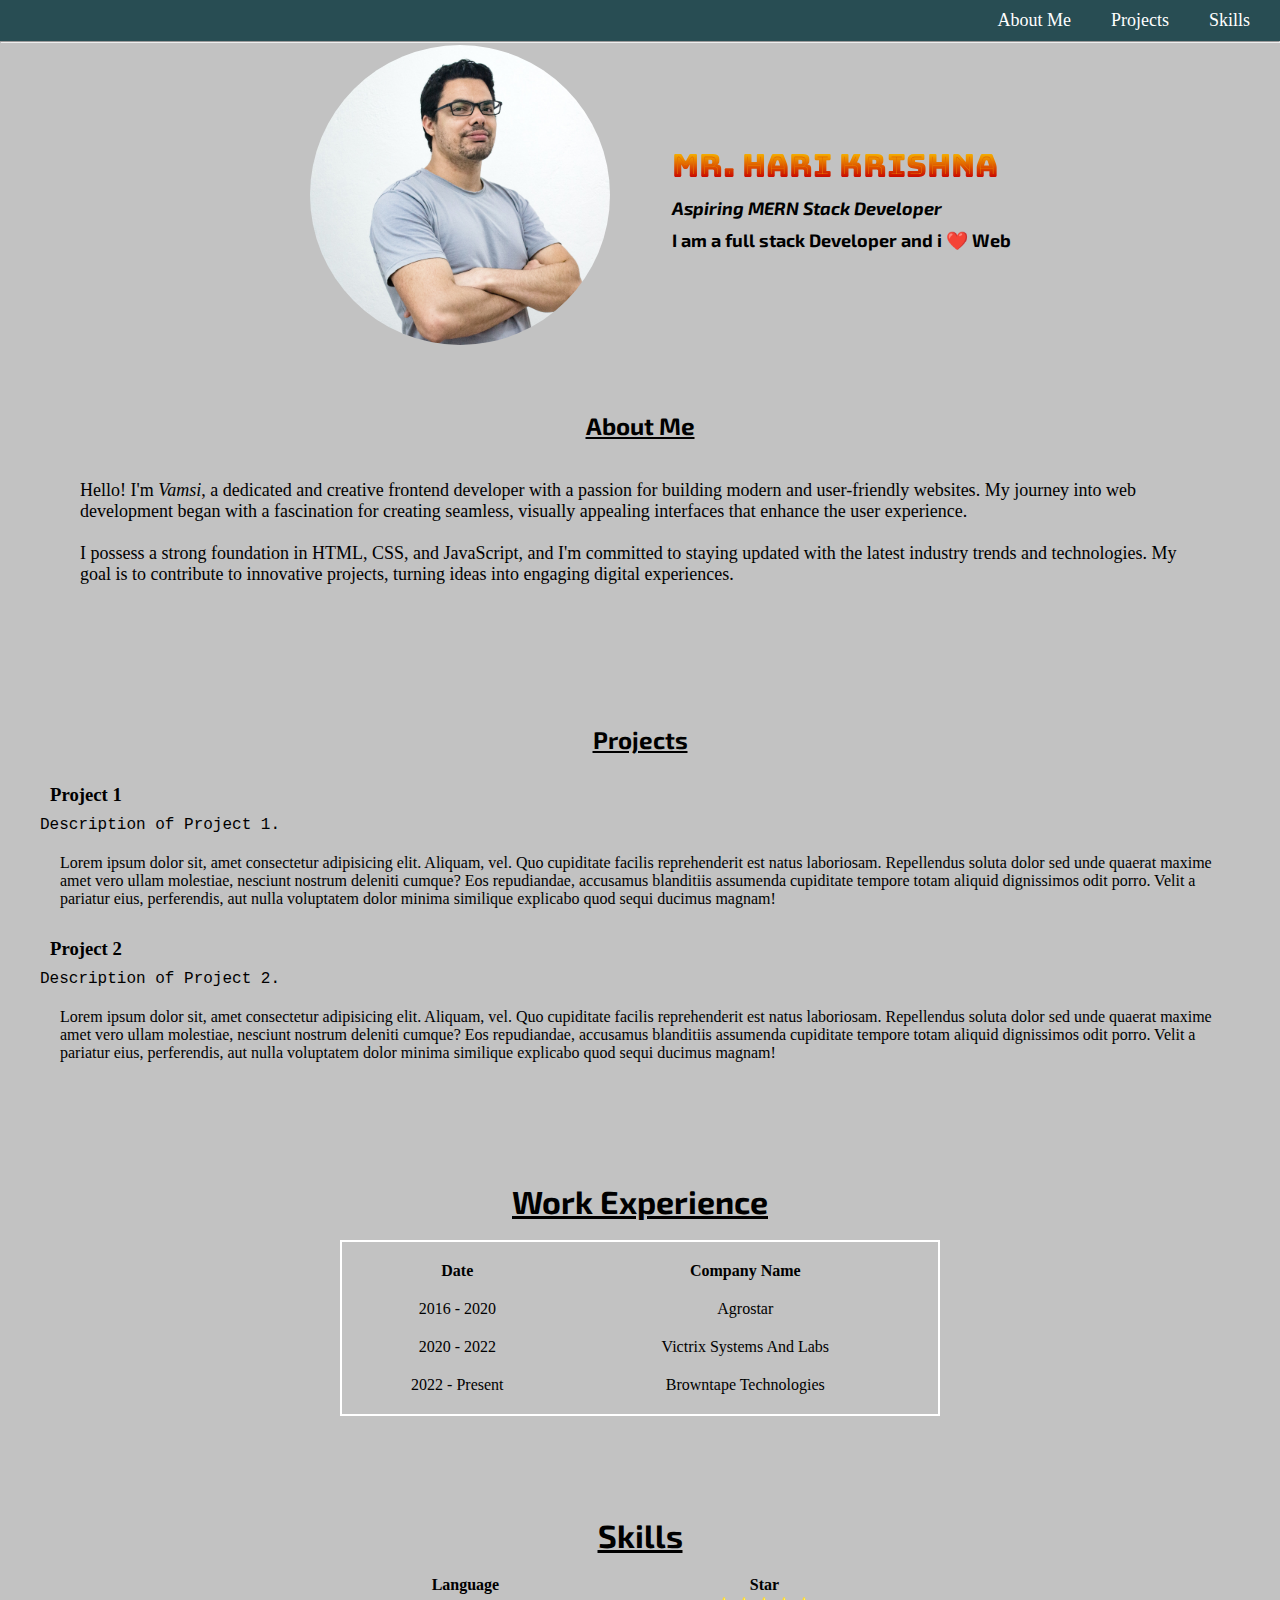
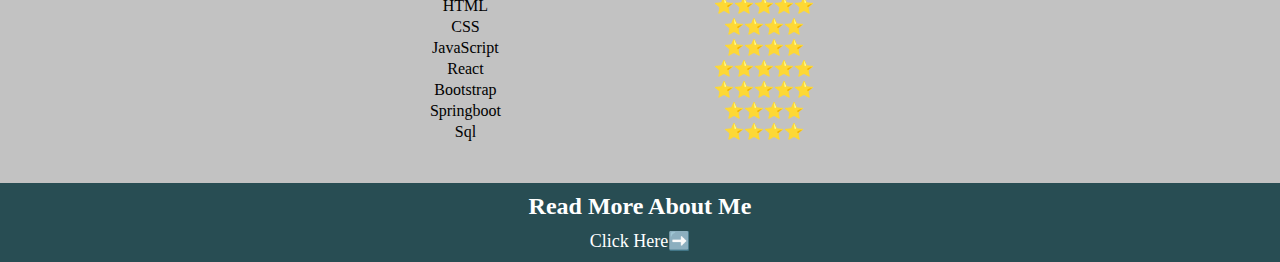
==== index.html @ 7fc8691b "first commit" ====
<!DOCTYPE html>
<html lang="en">
  <head>
    <meta charset="UTF-8" />
    <meta name="viewport" content="width=device-width, initial-scale=1.0" />
    <title>Portfolio</title>
    <!-- link your css here  -->
    <link rel="stylesheet" href="./style.css" />
  </head>
  <body>
    <!-- navbar -->
    <nav class="navbar">
      <a href="#about">About Me</a>
      <a href="#projects">Projects</a>
      <a href="#skills-section">Skills</a>
    </nav>
    <hr />
    <!--1- header section  -->
    <header class="header-section">
      <table class="top-section-table">
        <!-- this is a row  -->
        <tr>
          <!-- here is the data  -->
          <td>
            <!-- here we will post the image  -->
            <img
              src="./paige-cody-S0aPskfdJGY-unsplash.jpg"
              alt="my picture"
              class="dp-image"
            />
          </td>
          <!-- some more data about bunny name, job profile  -->
          <td>
            <h1 class="name">Mr. Hari Krishna</h1>
            <h3 class="description"><em>Aspiring MERN Stack Developer</em></h3>
            <h4 class="description">
              I am a full stack Developer and i ❤️ Web
            </h4>
          </td>
        </tr>
      </table>
    </header>

    <!-- about-me -->
    <section id="about" class="about">
      <u><h2 class="about-me-heading">About Me</h2></u>
      <p class="about-me-paragraph">
        Hello! I'm <strong><em>Vamsi</em></strong
        >, a dedicated and creative frontend developer with a passion for
        building modern and user-friendly websites. My journey into web
        development began with a fascination for creating seamless, visually
        appealing interfaces that enhance the user experience.
        <br />
        <br />
        I possess a strong foundation in HTML, CSS, and JavaScript, and I'm
        committed to staying updated with the latest industry trends and
        technologies. My goal is to contribute to innovative projects, turning
        ideas into engaging digital experiences.
      </p>
    </section>
    <!-- projects -->
    <section id="projects" class="projects">
      <u><h2 class="project-heading">Projects</h2></u>
      <h3 class="project-number">Project 1</h3>
      <p class="project-title">Description of Project 1.</p>
      <p class="project-description">
        Lorem ipsum dolor sit, amet consectetur adipisicing elit. Aliquam, vel.
        Quo cupiditate facilis reprehenderit est natus laboriosam. Repellendus
        soluta dolor sed unde quaerat maxime amet vero ullam molestiae, nesciunt
        nostrum deleniti cumque? Eos repudiandae, accusamus blanditiis assumenda
        cupiditate tempore totam aliquid dignissimos odit porro. Velit a
        pariatur eius, perferendis, aut nulla voluptatem dolor minima similique
        explicabo quod sequi ducimus magnam!
      </p>

      <h3 class="project-number">Project 2</h3>
      <p class="project-title">Description of Project 2.</p>
      <p class="project-description">
        Lorem ipsum dolor sit, amet consectetur adipisicing elit. Aliquam, vel.
        Quo cupiditate facilis reprehenderit est natus laboriosam. Repellendus
        soluta dolor sed unde quaerat maxime amet vero ullam molestiae, nesciunt
        nostrum deleniti cumque? Eos repudiandae, accusamus blanditiis assumenda
        cupiditate tempore totam aliquid dignissimos odit porro. Velit a
        pariatur eius, perferendis, aut nulla voluptatem dolor minima similique
        explicabo quod sequi ducimus magnam!
      </p>
    </section>

    <!-- 3 - Work Experience  -->
    <section id="we-section">
      <table cellspacing="20" class="work-experience">
        <u><h1 class="we-heading">Work Experience</h1></u>
        <tr>
          <th>Date</th>
          <th>Company Name</th>
        </tr>
        <tr>
          <td>2016 - 2020</td>
          <td>Agrostar</td>
        </tr>
        <tr>
          <td>2020 - 2022</td>
          <td>Victrix Systems And Labs</td>
        </tr>
        <tr>
          <td>2022 - Present</td>
          <td>Browntape Technologies</td>
        </tr>
      </table>
    </section>
    <!-- 4 -  Skill section  -->
    <section id="skills-section">
      <u><h1 class="skills-heading">Skills</h1></u>
      <table class="skills-showcase">
        <tr>
          <th>Language</th>
          <th>Star</th>
        </tr>
        <tr>
          <td>HTML</td>
          <td>⭐⭐⭐⭐⭐</td>
        </tr>
        <tr>
          <td>CSS</td>
          <td>⭐⭐⭐⭐</td>
        </tr>
        <tr>
          <td>JavaScript</td>
          <td>⭐⭐⭐⭐</td>
        </tr>
        <tr>
          <td>React</td>
          <td>⭐⭐⭐⭐⭐</td>
        </tr>
        <td>Bootstrap</td>
          <td>⭐⭐⭐⭐⭐</td>
        </tr>
        <tr>
          <td>Springboot</td>
          <td>⭐⭐⭐⭐</td>
        </tr>
        <tr>
          <td>Sql</td>
          <td>⭐⭐⭐⭐</td>
        </tr>
      </table>
    </section>
    <!-- 5- My Hobby  -->
    <div class="footer">
      <h2 class="footer-heading">Read More About Me</h2>
      <a href="./about.html">Click Here➡️</a>
    </div>
  </body>
</html>
---- style.css ----
@import url("https://fonts.googleapis.com/css2?family=Sevillana&family=Tangerine:wght@400;700&display=swap");
@import url('https://fonts.googleapis.com/css2?family=Bungee+Spice&display=swap');
@import url('https://fonts.googleapis.com/css2?family=Bungee+Spice&family=Exo+2:ital,wght@0,600;1,300&display=swap');

*{
	padding: 0;
	margin: 0;
	box-sizing: border-box;
}

/* navbar-designs */
.navbar{
	display: flex;
	flex-direction: row;
	justify-content: right;
	padding:10px;
	background-color: #284d53;
}
.navbar a{
	text-decoration: none;
	font-size: 18px;
	color: white;
	margin: auto 20px;
}


.name {
	font-family: 'Bungee Spice', sans-serif;
	font-weight: 700;
	font-style: normal;
	margin: 10px;
}
.description{
	font-family: 'Bungee Spice', sans-serif;
	font-family: 'Exo 2', sans-serif;
	font-size: 18px;
	margin: 10px;
}
.header-section{
	background-color: #c2c2c2;
}

/* dp image design */
.dp-image{
	width: 300px;
	height: auto;
	border-radius: 50%;
	aspect-ratio: 1;
	object-fit: cover;
	margin: auto 50px;
}
/* top-section */
.top-section-table{
	display: flex;
	justify-content: center;
}
img {
    border-radius: 40px;
}
/* about-me */
.about{
	background-color: #c2c2c2;
	padding: 40px;
	font-weight: 100;
}
.about-me-heading{
	text-align: center;
	font-family: 'Bungee Spice', sans-serif;
	font-family: 'Exo 2', sans-serif;
	margin: 20px;
	
}
.about-me-paragraph{
	padding: 20px;
	margin: 20px;
	font-size: 18px;
}

/* projects */
.projects{
		background-color: #c2c2c2;
		padding: 40px;
		font-weight: 100;
}
.project-heading{
	text-align: center;
	font-family: 'Bungee Spice', sans-serif;
	font-family: 'Exo 2', sans-serif;
	margin: 20px;
}
.project-number{
	padding: 10px;
	font-weight: bold;
}
.project-title{
	font-family: 'Courier New', Courier, monospace;
}
.project-description{
	padding: 20px;
	font-size: 16px;
}

/* work experience */
#we-section{
	background-color: #c2c2c2;
	padding: 40px;
	font-weight: 100;
}
.we-heading{
	text-align: center;
	font-family: 'Bungee Spice', sans-serif;
	font-family: 'Exo 2', sans-serif;
	margin: 20px;
}
.work-experience{
	border: 2px solid white;
	width: 50%;
	text-align: center;
	margin: 0 auto ;
}

/* skills-section */
#skills-section{
	background-color: #c2c2c2;
	padding: 40px;
	font-weight: 100;
}
.skills-heading{
	text-align: center;
	font-family: 'Bungee Spice', sans-serif;
	font-family: 'Exo 2', sans-serif;
	margin: 20px;
}
.skills-showcase{
	width: 50%;
	text-align: center;
	margin: 0 auto;
}

/* footer */
.footer{
	background-color: #284d53;
	text-align: center;
	padding: 10px;
}
.footer a{
	text-decoration: none;
	color: white;
	font-size: 18px;
	display: block;
	margin-top:10px;
}
.footer-heading{
	color: white;
}


/* about-page  css*/
.about-page-body{
	background-color: #c2c2c2;
}
.myhobbies-heading{
	text-align: center;
	font-family: 'Bungee Spice', sans-serif;
	font-family: 'Exo 2', sans-serif;
	margin: 10px;
	color: white;
}
.myhobbies-info{
	text-align: center;
}
.about-page-books{
	text-align: center;
	font-family: 'Bungee Spice', sans-serif;
	font-family: 'Exo 2', sans-serif;
	margin: 10px;
	color: white;
}
.myhobbies-book-desc{
	text-align: center;
}
.back{
	text-decoration: none;
	color: white;
	font-size: 18px;
	}
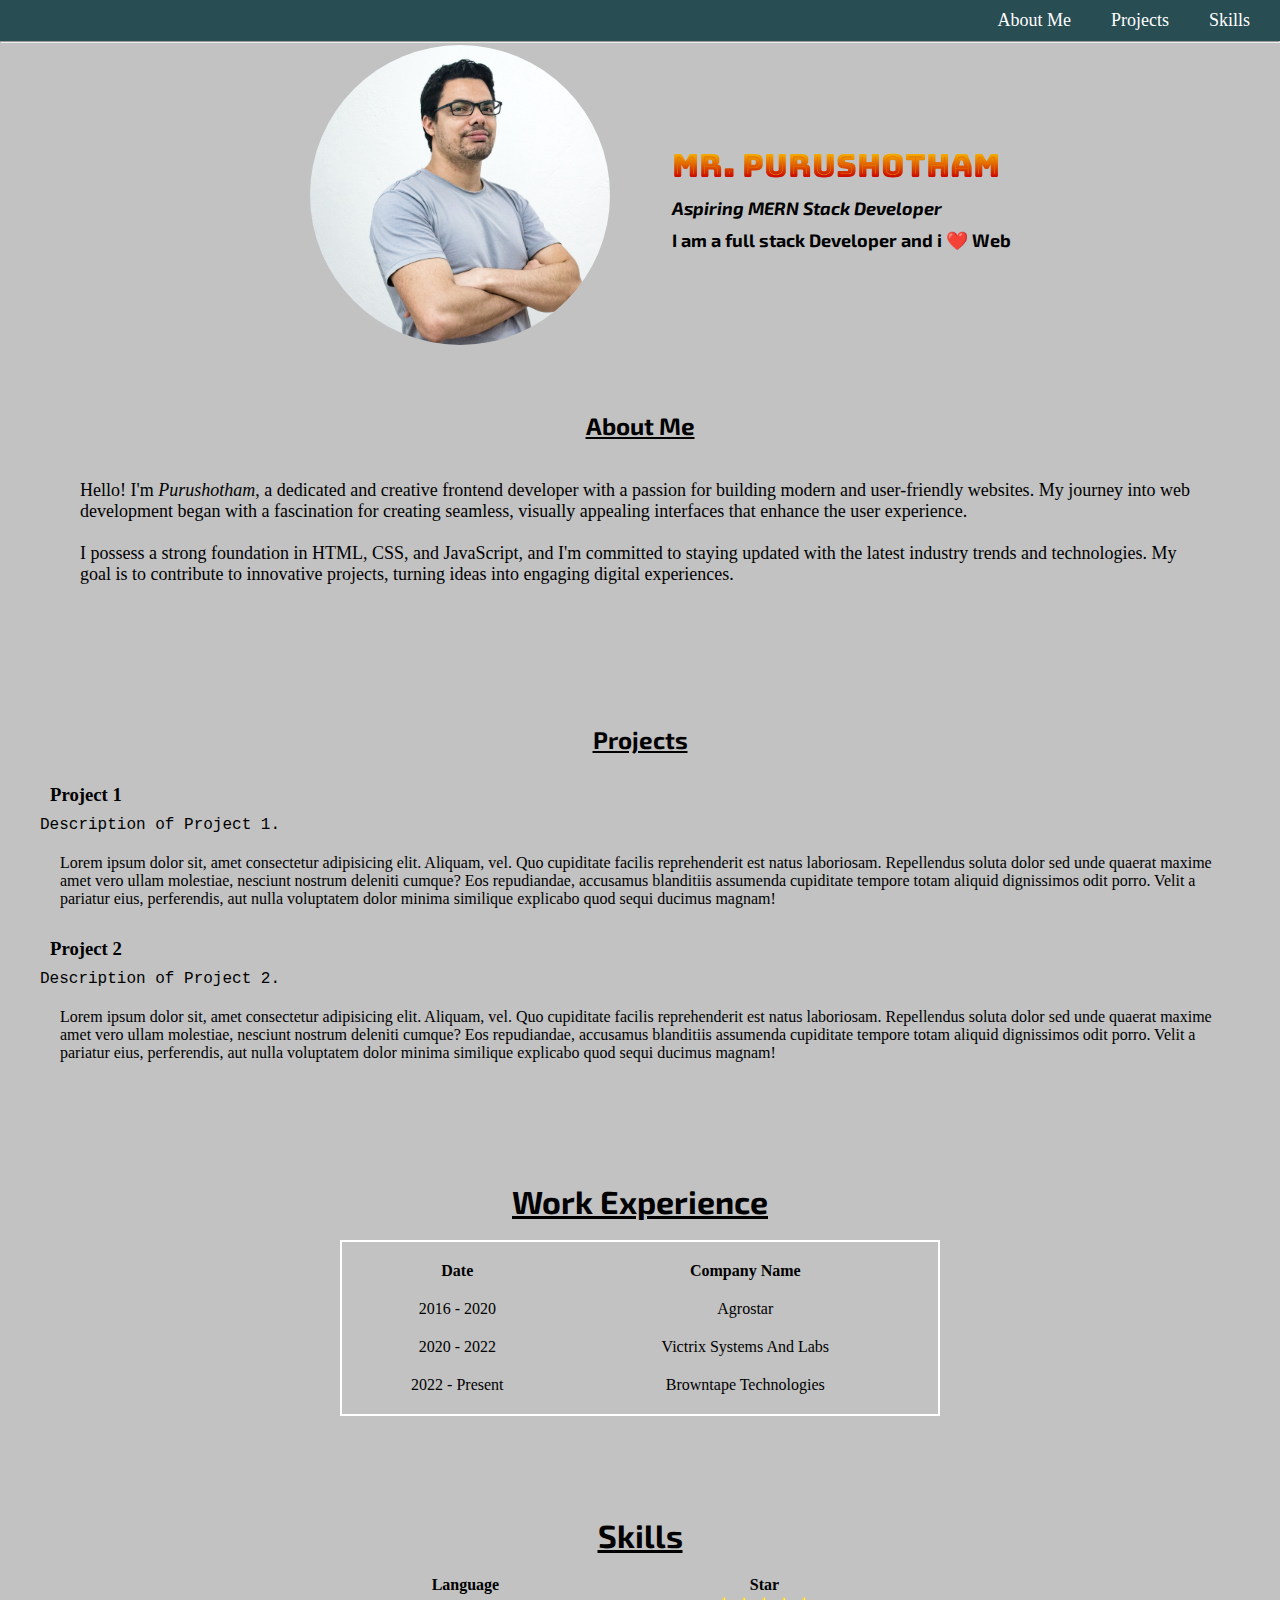
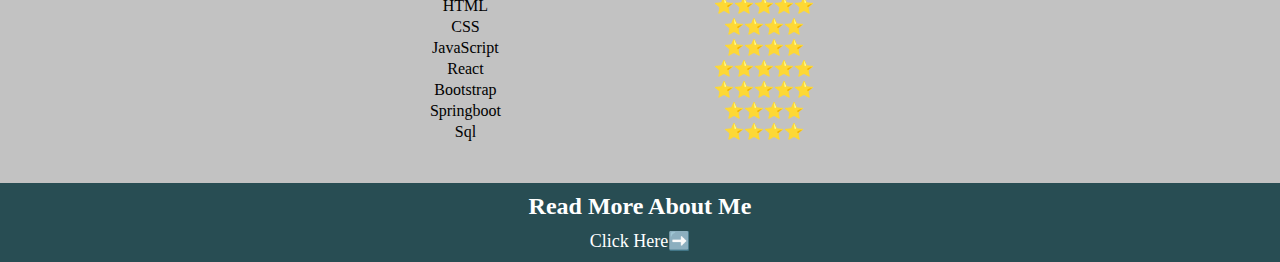
==== commit 066f8774: "first commit" ====
--- a/index.html
+++ b/index.html
@@ -31,7 +31,7 @@
           </td>
           <!-- some more data about bunny name, job profile  -->
           <td>
-            <h1 class="name">Mr. Hari Krishna</h1>
+            <h1 class="name">Mr. Purushotham</h1>
             <h3 class="description"><em>Aspiring MERN Stack Developer</em></h3>
             <h4 class="description">
               I am a full stack Developer and i ❤️ Web
@@ -45,7 +45,7 @@
     <section id="about" class="about">
       <u><h2 class="about-me-heading">About Me</h2></u>
       <p class="about-me-paragraph">
-        Hello! I'm <strong><em>Vamsi</em></strong
+        Hello! I'm <strong><em>Purushotham</em></strong
         >, a dedicated and creative frontend developer with a passion for
         building modern and user-friendly websites. My journey into web
         development began with a fascination for creating seamless, visually
